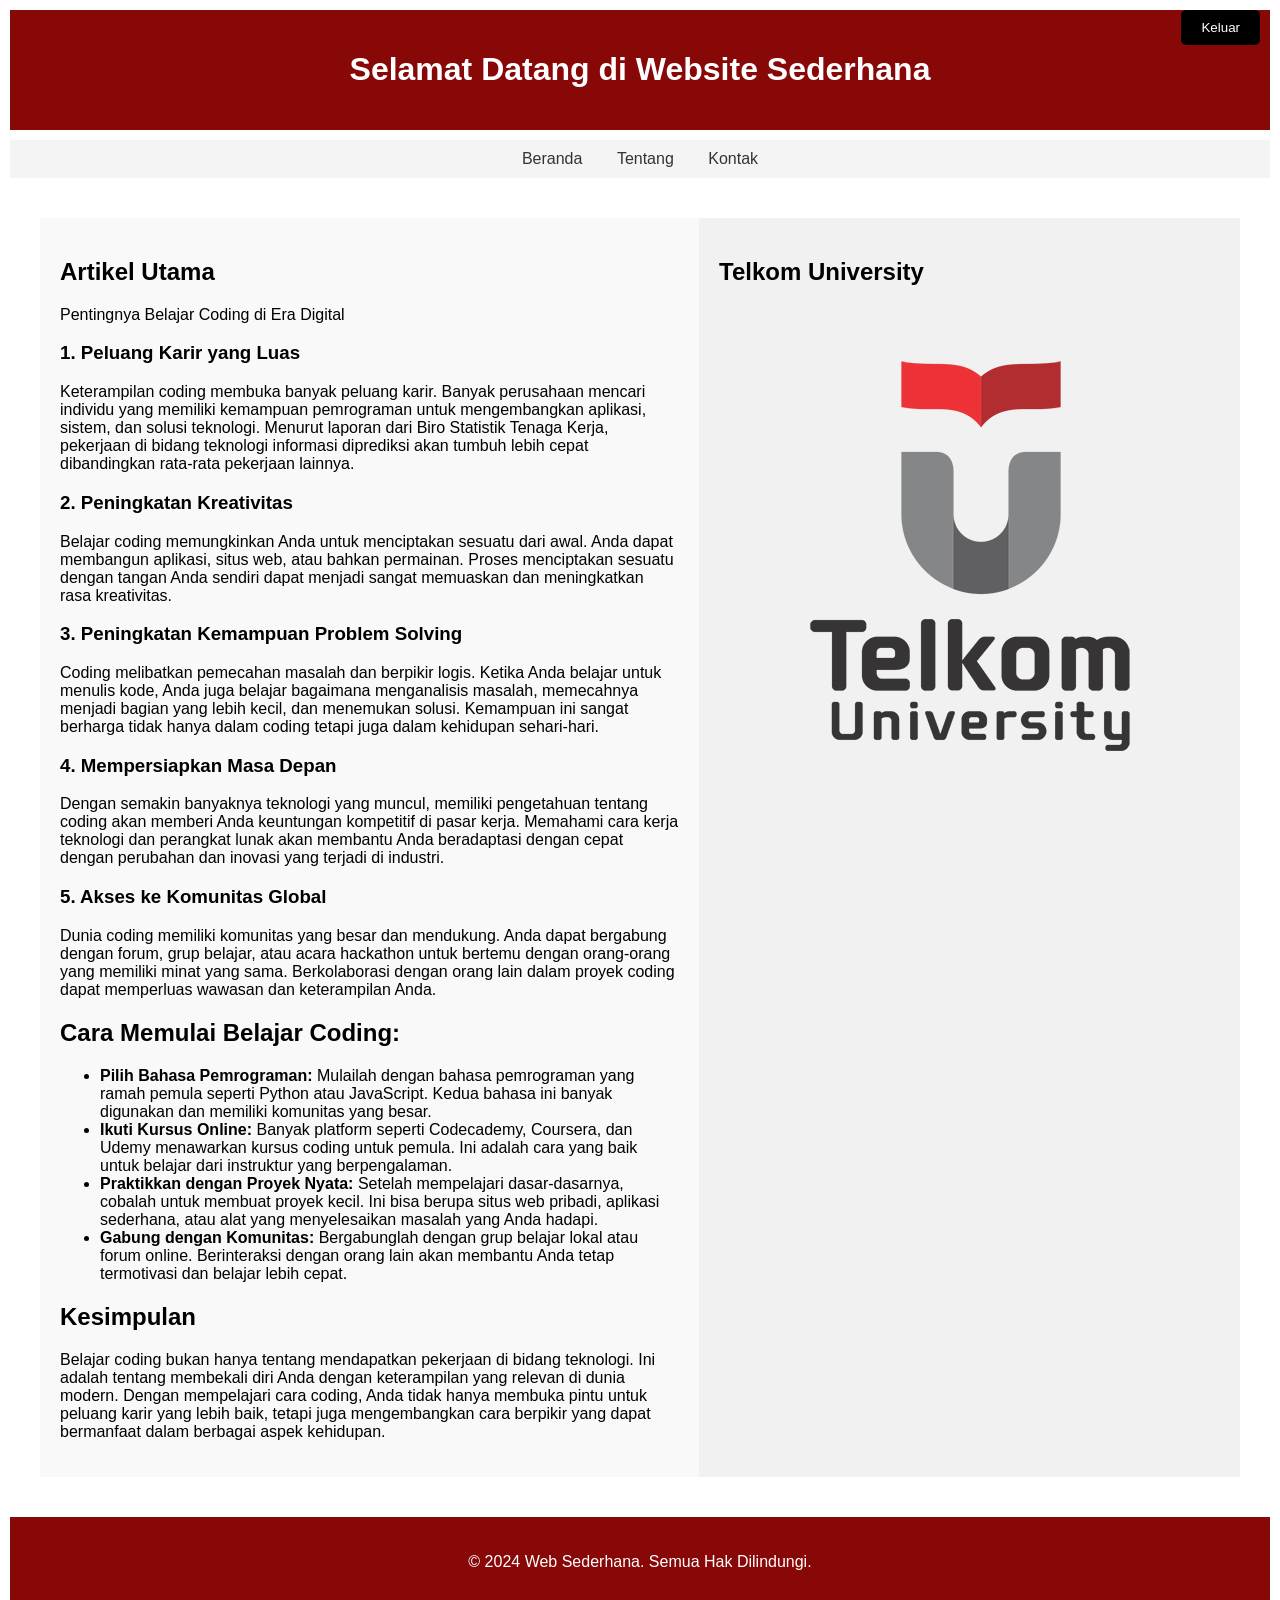
==== Beranda.html @ 02bee049 "++" ====
<!DOCTYPE html>
<html lang="en">
<head>
    <meta charset="UTF-8">
    <meta name="viewport" content="width=device-width, initial-scale=1.0">
    <title>Web Sederhana</title>
    <style>
        body {
            font-family: Arial, sans-serif;
            margin: 0;
            padding: 0;
            box-sizing: border-box;
        }
        header, nav, section, article, aside, footer {
            padding: 20px;
            margin: 10px;
        }
        header {
            background-color: 	#880808;
            color: white;
            text-align: center;
        }
        .logout-button {
            position: absolute;
            top: 10px;
            right: 20px;
            padding: 10px 20px;
            background-color: rgb(0, 0, 0);
            color: white;
            border: none;
            border-radius: 5px;
            cursor: pointer;
        }
        .logout-button:hover {
            background-color: rgb(66, 0, 0);
        }
        nav {
            background-color: #f4f4f4;
            padding: 10px;
            text-align: center;
        }
        nav a {
            margin: 0 15px;
            text-decoration: none;
            color: #333;
        }
        section {
            display: flex;
        }
        article {
            flex: 3;
            background-color: #f9f9f9;
        }
        aside {
            flex: 1;
            background-color: #f1f1f1;
            margin-left: -10px;
        }
        footer {
            background-color: 	#880808;
            color: white;
            text-align: center;
        }
    </style>
</head>
<body>

    <header>
        <h1>Selamat Datang di Website Sederhana</h1>
        <button class="logout-button" onclick="location.href='login.html'">Keluar</button>
    </header>

    <nav>
        <a href="Beranda.html">Beranda</a>
        <a href="Tentang.Html">Tentang</a>
        <a href="Kontak.html">Kontak</a>
    </nav>

    <section>
        <article>
        <h2>Artikel Utama</h2>
        <p>Pentingnya Belajar Coding di Era Digital</p>
        <h3>1. Peluang Karir yang Luas</h3>
        <p>Keterampilan coding membuka banyak peluang karir. Banyak perusahaan mencari individu yang memiliki kemampuan pemrograman untuk mengembangkan aplikasi, sistem, dan solusi teknologi. Menurut laporan dari Biro Statistik Tenaga Kerja, pekerjaan di bidang teknologi informasi diprediksi akan tumbuh lebih cepat dibandingkan rata-rata pekerjaan lainnya.</p>
        
        <h3>2. Peningkatan Kreativitas</h3>
        <p>Belajar coding memungkinkan Anda untuk menciptakan sesuatu dari awal. Anda dapat membangun aplikasi, situs web, atau bahkan permainan. Proses menciptakan sesuatu dengan tangan Anda sendiri dapat menjadi sangat memuaskan dan meningkatkan rasa kreativitas.</p>
        
        <h3>3. Peningkatan Kemampuan Problem Solving</h3>
        <p>Coding melibatkan pemecahan masalah dan berpikir logis. Ketika Anda belajar untuk menulis kode, Anda juga belajar bagaimana menganalisis masalah, memecahnya menjadi bagian yang lebih kecil, dan menemukan solusi. Kemampuan ini sangat berharga tidak hanya dalam coding tetapi juga dalam kehidupan sehari-hari.</p>
        
        <h3>4. Mempersiapkan Masa Depan</h3>
        <p>Dengan semakin banyaknya teknologi yang muncul, memiliki pengetahuan tentang coding akan memberi Anda keuntungan kompetitif di pasar kerja. Memahami cara kerja teknologi dan perangkat lunak akan membantu Anda beradaptasi dengan cepat dengan perubahan dan inovasi yang terjadi di industri.</p>
        
        <h3>5. Akses ke Komunitas Global</h3>
        <p>Dunia coding memiliki komunitas yang besar dan mendukung. Anda dapat bergabung dengan forum, grup belajar, atau acara hackathon untuk bertemu dengan orang-orang yang memiliki minat yang sama. Berkolaborasi dengan orang lain dalam proyek coding dapat memperluas wawasan dan keterampilan Anda.</p>

        <h2>Cara Memulai Belajar Coding:</h2>
        <ul>
            <li><strong>Pilih Bahasa Pemrograman:</strong> Mulailah dengan bahasa pemrograman yang ramah pemula seperti Python atau JavaScript. Kedua bahasa ini banyak digunakan dan memiliki komunitas yang besar.</li>
            <li><strong>Ikuti Kursus Online:</strong> Banyak platform seperti Codecademy, Coursera, dan Udemy menawarkan kursus coding untuk pemula. Ini adalah cara yang baik untuk belajar dari instruktur yang berpengalaman.</li>
            <li><strong>Praktikkan dengan Proyek Nyata:</strong> Setelah mempelajari dasar-dasarnya, cobalah untuk membuat proyek kecil. Ini bisa berupa situs web pribadi, aplikasi sederhana, atau alat yang menyelesaikan masalah yang Anda hadapi.</li>
            <li><strong>Gabung dengan Komunitas:</strong> Bergabunglah dengan grup belajar lokal atau forum online. Berinteraksi dengan orang lain akan membantu Anda tetap termotivasi dan belajar lebih cepat.</li>
        </ul>

        <h2>Kesimpulan</h2>
        <p>Belajar coding bukan hanya tentang mendapatkan pekerjaan di bidang teknologi. Ini adalah tentang membekali diri Anda dengan keterampilan yang relevan di dunia modern. Dengan mempelajari cara coding, Anda tidak hanya membuka pintu untuk peluang karir yang lebih baik, tetapi juga mengembangkan cara berpikir yang dapat bermanfaat dalam berbagai aspek kehidupan.</p>
        </article>
        <aside>
            <h2>Telkom University</h2>
            <img src="Telkom.png" alt="Gambar Artikel" style="margin-left: 1px;">
        </aside>
    </section>

    <footer>
        <p>&copy; 2024 Web Sederhana. Semua Hak Dilindungi.</p>
    </footer>

</body>
</html>
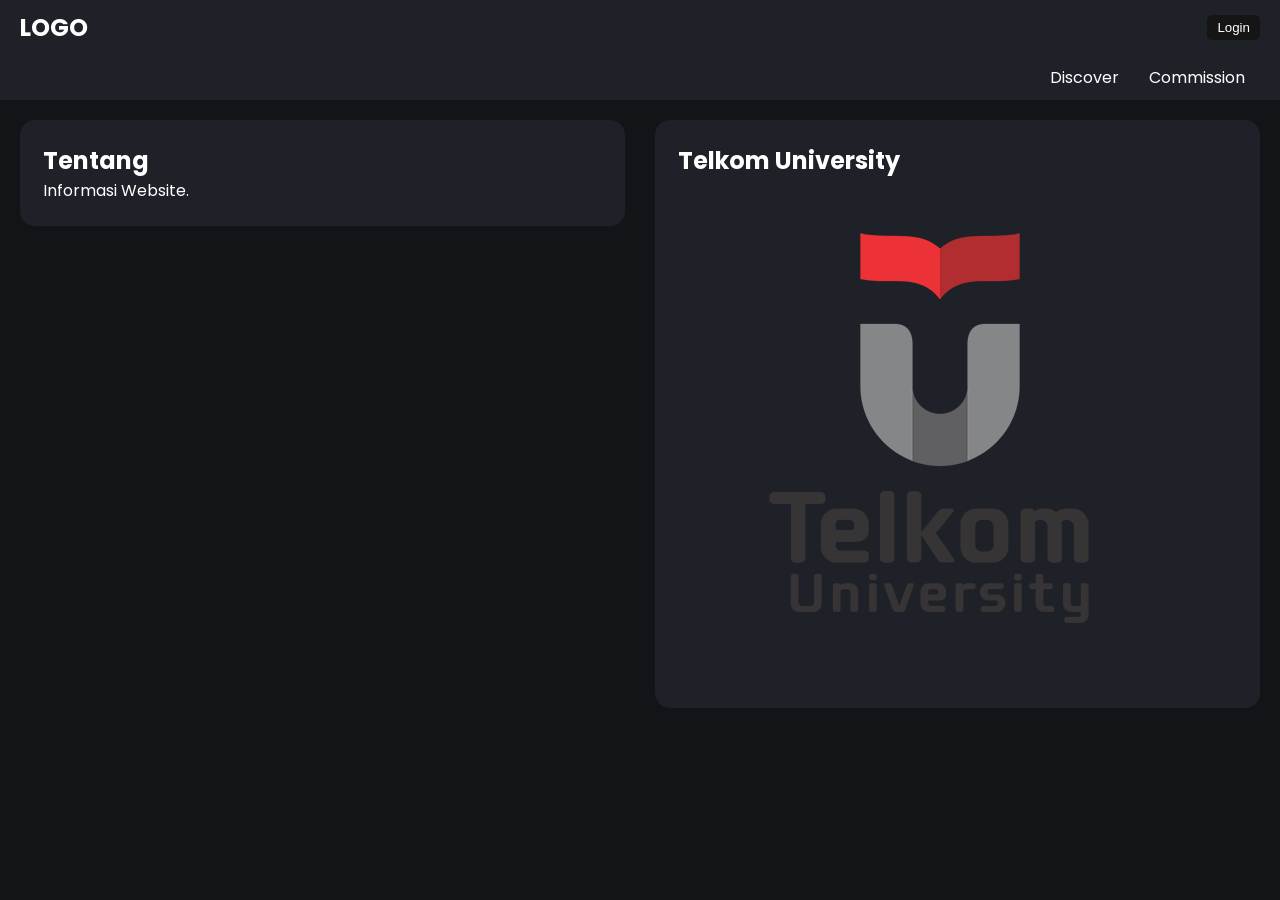
==== commit 16ccc10a: "adad" ====
--- a/Beranda.html
+++ b/Beranda.html
@@ -4,107 +4,173 @@
     <meta charset="UTF-8">
     <meta name="viewport" content="width=device-width, initial-scale=1.0">
     <title>Web Sederhana</title>
+    <link href="https://fonts.googleapis.com/css2?family=Poppins:wght@300;400;500&display=swap" rel="stylesheet">
     <style>
-        body {
-            font-family: Arial, sans-serif;
+        * {
             margin: 0;
             padding: 0;
             box-sizing: border-box;
         }
-        header, nav, section, article, aside, footer {
-            padding: 20px;
-            margin: 10px;
+        body {
+            font-family: 'Poppins', sans-serif;
+            margin: 0;
+            padding: 0;
+            background-color: #131418ff;
         }
         header {
-            background-color: 	#880808;
-            color: white;
-            text-align: center;
-        }
-        .logout-button {
-            position: absolute;
-            top: 10px;
-            right: 20px;
+            display: flex;
+            justify-content: space-between;
+            align-items: center;
             padding: 10px 20px;
-            background-color: rgb(0, 0, 0);
+            background-color: #1F2128ff;
+            color: white;
+        }
+        .logo {
+            font-size: 24px;
+            font-weight: bold;
+        }
+        .welcome-text {
+            font-size: 14px;
+            margin-left: 20px;
+            flex-grow: 1;
+        }
+        .logout-button, .login-button {
+            margin-left: 20px;
+            padding: 5px 10px;
+            background-color: rgb(22, 21, 21);
             color: white;
             border: none;
             border-radius: 5px;
             cursor: pointer;
         }
-        .logout-button:hover {
+        .logout-button:hover, .login-button:hover {
             background-color: rgb(66, 0, 0);
         }
         nav {
-            background-color: #f4f4f4;
-            padding: 10px;
-            text-align: center;
+            display: flex;
+            justify-content: flex-end;
+            background-color: #1F2128ff;
+            padding: 10px 20px;
         }
         nav a {
             margin: 0 15px;
             text-decoration: none;
-            color: #333;
+            color: #ffffff;
+            font-size: 16px;
+            position: relative;
+            transition: all 0.3s ease;
+        }
+        nav a:before {
+            content: '';
+            position: absolute;
+            width: 100%;
+            height: 3px;
+            bottom: 0;
+            left: 0;
+            background-color: #880808;
+            visibility: hidden;
+            transform: scaleX(0);
+            transition: all 0.3s ease-in-out;
+        }
+        nav a:hover:before {
+            visibility: visible;
+            transform: scaleX(1);
+        }
+        nav a:hover {
+            color: #ffab91;
         }
         section {
             display: flex;
+            justify-content: space-between;
+            align-items: flex-start;
+            padding: 20px;
+        }
+        article, aside {
+            flex: 10;
+            color: white;
+            padding: 23px;
+            border-radius: 15px;
         }
         article {
-            flex: 3;
-            background-color: #f9f9f9;
+            background-color: #1F2128ff;
+            margin-right: 30px;
         }
         aside {
-            flex: 1;
-            background-color: #f1f1f1;
-            margin-left: -10px;
-        }
-        footer {
-            background-color: 	#880808;
-            color: white;
+            background-color: #1F2128ff;
+        }
+        .login-modal, .register-modal {
+            display: none;
+            position: fixed;
+            top: 50%;
+            left: 50%;
+            transform: translate(-50%, -50%);
+            background-color: white;
+            padding: 30px;
+            border-radius: 10px;
+            width: 300px;
+            
+        }
+        /* Close button */
+        .close-modal {
+            position: absolute;
+            top: 10px;
+            right: 30px;
+            background-color: none;
+            border: none; /* Removes button border */
+            color: #1F2128ff; /* Color of the 'X' */
+            font-size: 20px; /* Size of the 'X' */
+            font-weight: bold;
+            cursor: pointer;
+            padding: 0; /* Removes default padding */
+        }
+        
+        .close-modal:hover {
+            color: #880808; /* Optional: Change color on hover */
+        }
+        .modal input {
+            width: 100%;
+            padding: 10px;
+            margin: 10px 0;
+        }
+        .modal button {
+            width: 100%;
+            padding: 10px;
+            background-color: #1F2128ff;
+            color: white;
+            border: none;
+            cursor: pointer;
+        }
+        .modal button:hover {
+            background-color: #880808;
+        }
+        .modal p {
             text-align: center;
+            margin: 10px 0;
+        }
+        .modal a {
+            color: #880808;
+            cursor: pointer;
         }
     </style>
 </head>
 <body>
 
     <header>
-        <h1>Selamat Datang di Website Sederhana</h1>
-        <button class="logout-button" onclick="location.href='login.html'">Keluar</button>
+        <div class="welcome-text" id="welcomeText">Selamat Datang, User</div>
+        <div class="logo">LOGO</div>
+        <button class="logout-button" id="logoutBtn" onclick="logout()">Keluar</button>
+        <button class="login-button" id="loginBtn" onclick="openLoginModal()">Login</button>
     </header>
 
     <nav>
-        <a href="Beranda.html">Beranda</a>
-        <a href="Tentang.Html">Tentang</a>
-        <a href="Kontak.html">Kontak</a>
+        <a href="Beranda.html">Discover</a>
+        <a href="Tentang.html">Commission</a>
     </nav>
-
+    
     <section>
         <article>
-        <h2>Artikel Utama</h2>
-        <p>Pentingnya Belajar Coding di Era Digital</p>
-        <h3>1. Peluang Karir yang Luas</h3>
-        <p>Keterampilan coding membuka banyak peluang karir. Banyak perusahaan mencari individu yang memiliki kemampuan pemrograman untuk mengembangkan aplikasi, sistem, dan solusi teknologi. Menurut laporan dari Biro Statistik Tenaga Kerja, pekerjaan di bidang teknologi informasi diprediksi akan tumbuh lebih cepat dibandingkan rata-rata pekerjaan lainnya.</p>
-        
-        <h3>2. Peningkatan Kreativitas</h3>
-        <p>Belajar coding memungkinkan Anda untuk menciptakan sesuatu dari awal. Anda dapat membangun aplikasi, situs web, atau bahkan permainan. Proses menciptakan sesuatu dengan tangan Anda sendiri dapat menjadi sangat memuaskan dan meningkatkan rasa kreativitas.</p>
-        
-        <h3>3. Peningkatan Kemampuan Problem Solving</h3>
-        <p>Coding melibatkan pemecahan masalah dan berpikir logis. Ketika Anda belajar untuk menulis kode, Anda juga belajar bagaimana menganalisis masalah, memecahnya menjadi bagian yang lebih kecil, dan menemukan solusi. Kemampuan ini sangat berharga tidak hanya dalam coding tetapi juga dalam kehidupan sehari-hari.</p>
-        
-        <h3>4. Mempersiapkan Masa Depan</h3>
-        <p>Dengan semakin banyaknya teknologi yang muncul, memiliki pengetahuan tentang coding akan memberi Anda keuntungan kompetitif di pasar kerja. Memahami cara kerja teknologi dan perangkat lunak akan membantu Anda beradaptasi dengan cepat dengan perubahan dan inovasi yang terjadi di industri.</p>
-        
-        <h3>5. Akses ke Komunitas Global</h3>
-        <p>Dunia coding memiliki komunitas yang besar dan mendukung. Anda dapat bergabung dengan forum, grup belajar, atau acara hackathon untuk bertemu dengan orang-orang yang memiliki minat yang sama. Berkolaborasi dengan orang lain dalam proyek coding dapat memperluas wawasan dan keterampilan Anda.</p>
-
-        <h2>Cara Memulai Belajar Coding:</h2>
-        <ul>
-            <li><strong>Pilih Bahasa Pemrograman:</strong> Mulailah dengan bahasa pemrograman yang ramah pemula seperti Python atau JavaScript. Kedua bahasa ini banyak digunakan dan memiliki komunitas yang besar.</li>
-            <li><strong>Ikuti Kursus Online:</strong> Banyak platform seperti Codecademy, Coursera, dan Udemy menawarkan kursus coding untuk pemula. Ini adalah cara yang baik untuk belajar dari instruktur yang berpengalaman.</li>
-            <li><strong>Praktikkan dengan Proyek Nyata:</strong> Setelah mempelajari dasar-dasarnya, cobalah untuk membuat proyek kecil. Ini bisa berupa situs web pribadi, aplikasi sederhana, atau alat yang menyelesaikan masalah yang Anda hadapi.</li>
-            <li><strong>Gabung dengan Komunitas:</strong> Bergabunglah dengan grup belajar lokal atau forum online. Berinteraksi dengan orang lain akan membantu Anda tetap termotivasi dan belajar lebih cepat.</li>
-        </ul>
-
-        <h2>Kesimpulan</h2>
-        <p>Belajar coding bukan hanya tentang mendapatkan pekerjaan di bidang teknologi. Ini adalah tentang membekali diri Anda dengan keterampilan yang relevan di dunia modern. Dengan mempelajari cara coding, Anda tidak hanya membuka pintu untuk peluang karir yang lebih baik, tetapi juga mengembangkan cara berpikir yang dapat bermanfaat dalam berbagai aspek kehidupan.</p>
+            <h2>Tentang</h2>
+            <p>Informasi Website.</p>
         </article>
         <aside>
             <h2>Telkom University</h2>
@@ -112,9 +178,103 @@
         </aside>
     </section>
 
-    <footer>
-        <p>&copy; 2024 Web Sederhana. Semua Hak Dilindungi.</p>
-    </footer>
+    <!-- Login Modal -->
+    <div class="modal login-modal" id="loginModal">
+        <div class="close-modal" onclick="closeModal()">X</div>
+        <h2>Login</h2>
+        <input type="text" id="loginUsername" placeholder="Username">
+        <input type="password" id="loginPassword" placeholder="Password">
+        <button onclick="login()">Login</button>
+        <p>Don't have an account? <a onclick="openRegisterModal()">Register</a></p>
+    </div>
+
+    <!-- Register Modal -->
+    <div class="modal register-modal" id="registerModal">
+        <div class="close-modal" onclick="closeModal()">X</div>
+        <h2>Register</h2>
+        <input type="text" id="registerUsername" placeholder="Username">
+        <input type="password" id="registerPassword" placeholder="Password">
+        <button onclick="register()">Register</button>
+        <p>Already have an account? <a onclick="openLoginModal()">Login</a></p>
+    </div>
+
+
+    <script>
+        const welcomeText = document.getElementById('welcomeText');
+        const logoutBtn = document.getElementById('logoutBtn');
+        const loginBtn = document.getElementById('loginBtn');
+        const loginModal = document.getElementById('loginModal');
+        const registerModal = document.getElementById('registerModal');
+
+        // Check if user is already logged in
+        const currentUser = localStorage.getItem('currentUser');
+        if (currentUser) {
+            welcomeText.textContent = 'Selamat Datang, ' + currentUser;
+            loginBtn.style.display = 'none';
+            logoutBtn.style.display = 'block';
+        } else {
+            welcomeText.style.display = 'none';
+            loginBtn.style.display = 'block';
+            logoutBtn.style.display = 'none';
+        }
+
+        // Login function
+        function login() {
+            const username = document.getElementById('loginUsername').value;
+            const password = document.getElementById('loginPassword').value;
+
+            const users = JSON.parse(localStorage.getItem('users')) || [];
+            const user = users.find(user => user.username === username && user.password === password);
+
+            if (user) {
+                localStorage.setItem('currentUser', username);
+                welcomeText.textContent = 'Selamat Datang, ' + username;
+                welcomeText.style.display = 'block';
+                loginModal.style.display = 'none';
+                loginBtn.style.display = 'none';
+                logoutBtn.style.display = 'block';
+            } else {
+                alert('Login failed!');
+            }
+        }
+
+        // Register function
+        function register() {
+            const username = document.getElementById('registerUsername').value;
+            const password = document.getElementById('registerPassword').value;
+
+            const users = JSON.parse(localStorage.getItem('users')) || [];
+            users.push({ username, password });
+            localStorage.setItem('users', JSON.stringify(users));
+            registerModal.style.display = 'none';
+            alert('Registration successful! Please login.');
+        }
+
+        // Logout function
+        function logout() {
+            localStorage.removeItem('currentUser');
+            welcomeText.style.display = 'none';
+            loginBtn.style.display = 'block';
+            logoutBtn.style.display = 'none';
+        }
+        // Close the modal when clicking the 'X' button
+        function closeModal() 
+        {
+            loginModal.style.display = 'none';
+            registerModal.style.display = 'none';
+        }
+        // Open login modal
+        function openLoginModal() {
+            loginModal.style.display = 'block';
+            registerModal.style.display = 'none';
+        }
+
+        // Open register modal
+        function openRegisterModal() {
+            registerModal.style.display = 'block';
+            loginModal.style.display = 'none';
+        }
+    </script>
 
 </body>
 </html>
